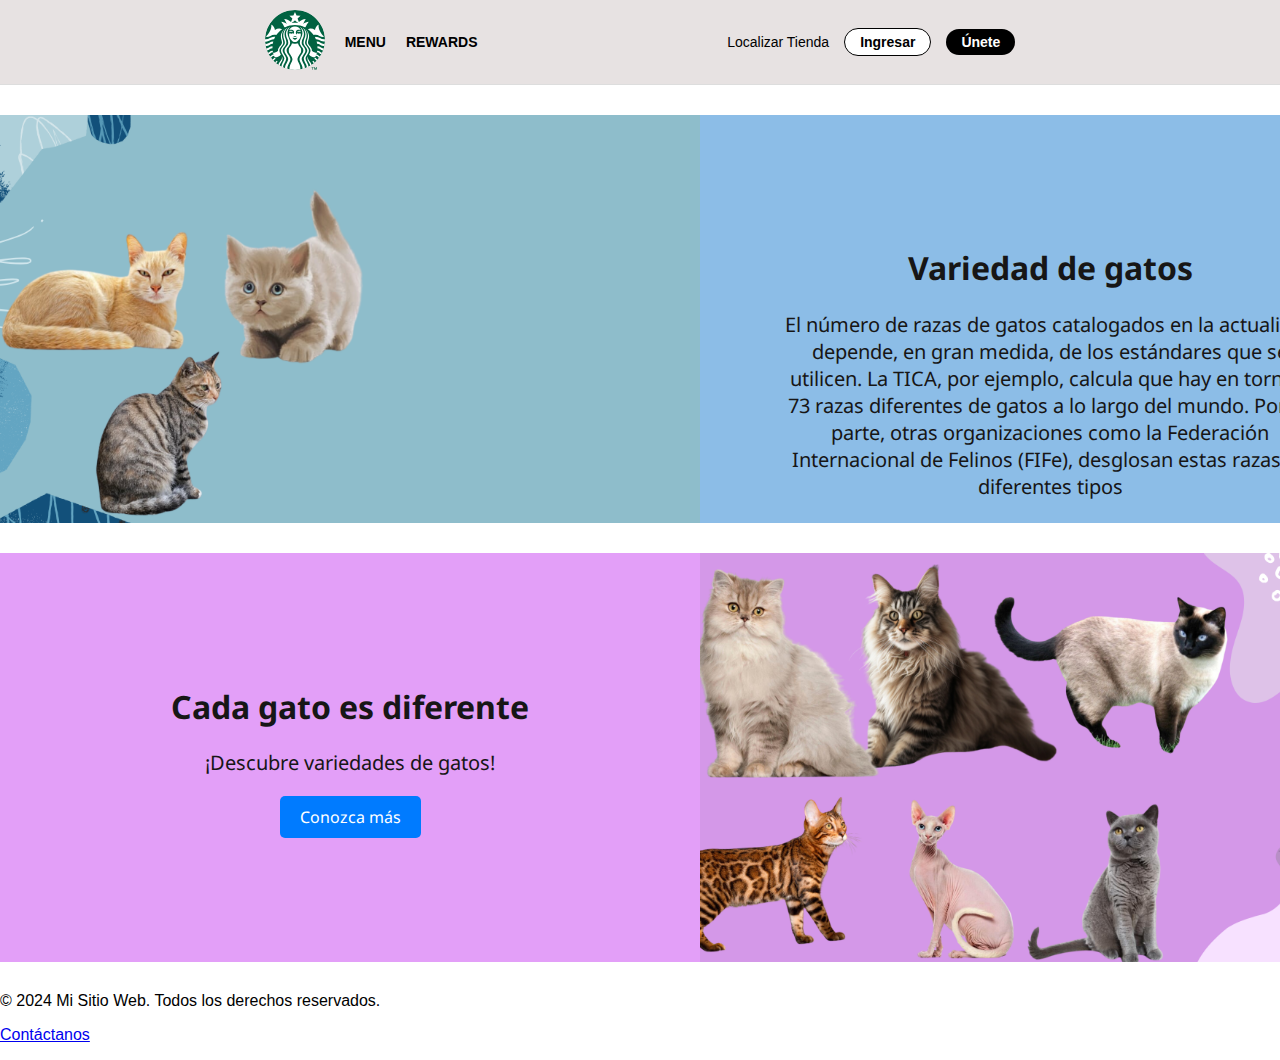
==== index.html @ 822ceea7 "cambios" ====
<!DOCTYPE html>
<html lang="en">

<head>
    <meta charset="UTF-8">
    <meta name="viewport" content="width=device-width, initial-scale=1.0">
    <title>Document</title>
    <link rel="stylesheet" href="style.css">

    <link rel="preconnect" href="https://fonts.googleapis.com">
    <link rel="preconnect" href="https://fonts.gstatic.com" crossorigin>
    <link
        href="https://fonts.googleapis.com/css2?family=Monsieur+La+Doulaise&family=Noto+Sans:ital,wght@0,100..900;1,100..900&display=swap"
        rel="stylesheet">
</head>

<body>

    <style>

    </style>

    <nav class="navbar">
        <div class="navbar-left">
            <div class="navbar-logo">
                <img src="imagenes/logo.svg" alt="Logo" class="logo">
            </div>
            <div class="navbar-links">
                <a href="#" class="navbar-item">MENU</a>
                <a href="#" class="navbar-item">REWARDS</a>
            </div>
        </div>
        <div class="navbar-right">
            <div class="navbar-actions">
                <a href="#" class="store-locator"><i class="fas fa-map-marker-alt"></i> Localizar Tienda</a>
                <a href="#" class="btn ingresar">Ingresar</a>
                <a href="#" class="btn join">Únete</a>
            </div>
        </div>
    </nav>

    <div id="caja-1" class="caja">
        <img src="imagenes/1.png">
        <div>
            <h1>Variedad de gatos</h1>
            <p>El número de razas de gatos catalogados en la actualidad depende, en gran medida, de los estándares que se utilicen. La TICA, por ejemplo, calcula que hay en torno a 73 razas diferentes de gatos a lo largo del mundo. 
                Por su parte, otras organizaciones como la Federación Internacional de Felinos (FIFe), desglosan estas razas en diferentes tipos</p>
        </div>
    </div>

    <div id="caja-2" class="caja">
        <div>
            <h1>Cada gato es diferente</h1>
            <p>¡Descubre variedades de gatos!</p>
            <a href="gatos.html" class="btn-conozca-mas">Conozca más</a>

        </div>
        <img src="imagenes/2.png">
    </div>
    <footer>
        <p>&copy; 2024 Mi Sitio Web. Todos los derechos reservados.</p>
        <p><a href="contacto.html">Contáctanos</a></p>
    </footer>
</body>

</html>
---- style.css ----
.caja {
    width: 1400px;
    height: 408.33px;
    display: flex;
    font-family: Noto Sans, Helvetica, Arial, sans-serif;
    color: hsl(0, 2%, 9%);
    text-align: center;

    margin: 30px auto;
}

.caja img {
    width: 700px;
    height: 408.33px;
}

.caja div {
    padding: 10px;
    margin: 100px auto;
}

.caja p {
    font-size: 20px;
    padding: 0px 70px;
}

#caja-1 {
    background-color: #8cbde7;
}

#caja-2 {
    background-color: rgb(227, 159, 248);
}

/* styles.css */
body {
    margin: 0;
    font-family: Arial, sans-serif;
}

.navbar {
    display: flex;
    justify-content: space-evenly;
    align-items: center;
    padding: 10px 20px;
    background-color: rgb(231, 226, 226);
    border-bottom: 1px solid #ddd;
}

.navbar-links {
    display: flex;
    gap: 20px;
    margin-left: 20px;
}

.navbar-item {
    text-decoration: none;
    color: black;
    font-weight: bold;
    font-size: 14px;
}

.navbar-actions {
    display: flex;
    align-items: center;
    gap: 15px;
}

.navbar-left {
    display: flex;
    align-items: center;
}

.navbar-right {
    display: flex;
    align-items: center;
}

.store-locator {
    text-decoration: none;
    color: black;
    font-size: 14px;
    display: flex;
    align-items: center;
}

.store-locator i {
    margin-right: 5px;
}

.btn {
    text-decoration: none;
    padding: 5px 15px;
    border-radius: 20px;
    font-size: 14px;
    font-weight: bold;
}

.ingresar {
    border: 1px solid black;
    background-color: white;
    color: black;
}

.ingresar:hover {
    background-color: #f2f2f2;
}

.join {
    background-color: black;
    color: white;
}

.join:hover {
    background-color: #333;
}
.btn-conozca-mas {
    display: inline-block;
    padding: 10px 20px;
    background-color: #007BFF;
    color: white;
    text-align: center;
    text-decoration: none;
    border-radius: 5px;
    font-size: 16px;
    transition: background-color 0.3s ease;
  }
  
  .btn-conozca-mas:hover {
    background-color: #0056b3;
  }
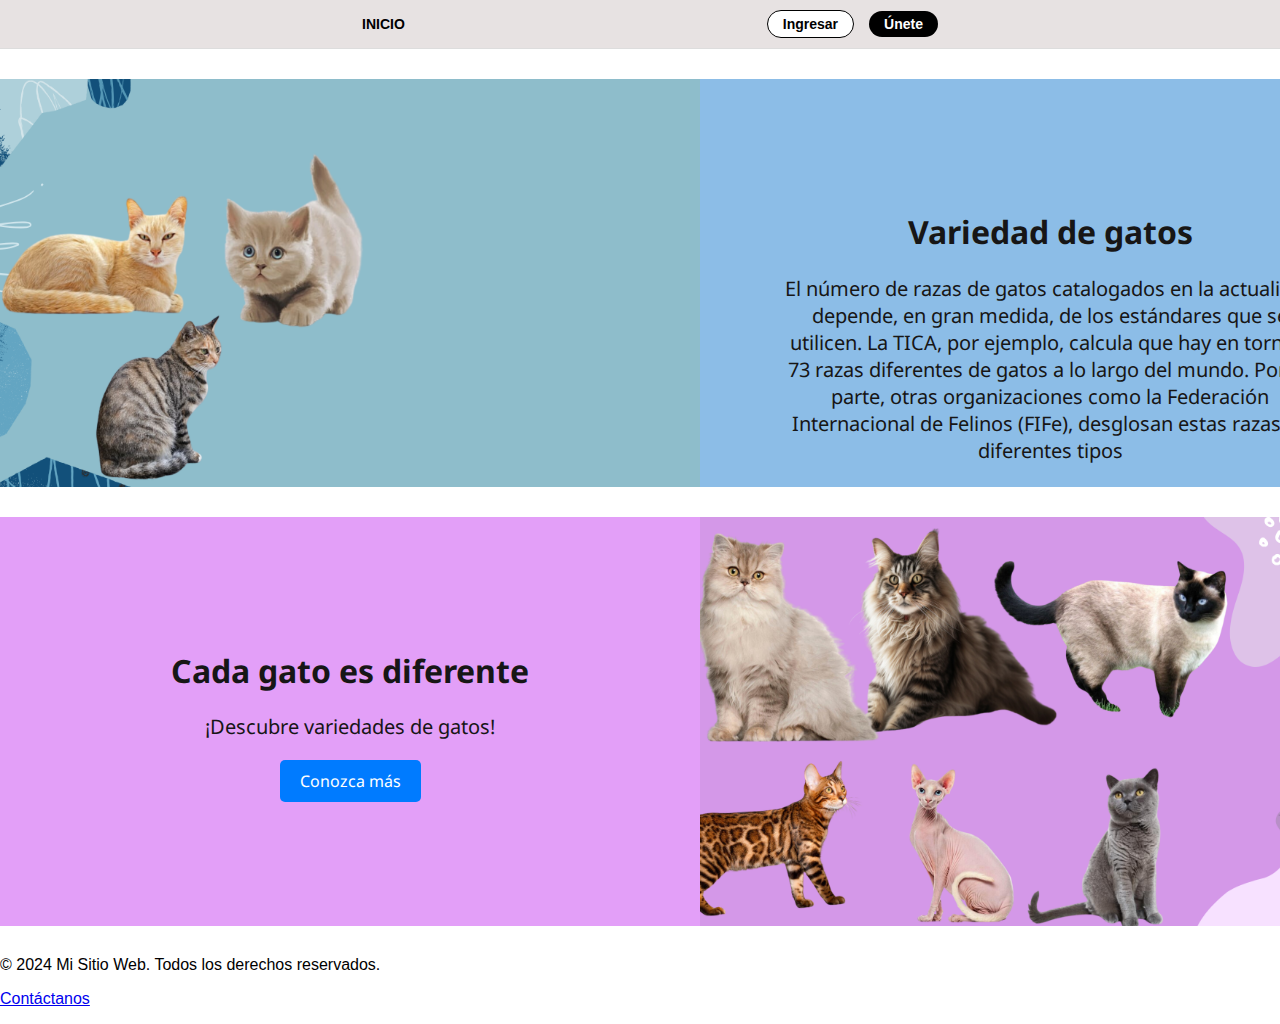
==== commit 214c4c13: "cambios" ====
--- a/index.html
+++ b/index.html
@@ -22,17 +22,14 @@
 
     <nav class="navbar">
         <div class="navbar-left">
-            <div class="navbar-logo">
-                <img src="imagenes/logo.svg" alt="Logo" class="logo">
-            </div>
             <div class="navbar-links">
-                <a href="#" class="navbar-item">MENU</a>
-                <a href="#" class="navbar-item">REWARDS</a>
+                <a href="#" class="navbar-item">INICIO</a>
+                <a href="#" class="navbar-item"></a>
             </div>
         </div>
         <div class="navbar-right">
             <div class="navbar-actions">
-                <a href="#" class="store-locator"><i class="fas fa-map-marker-alt"></i> Localizar Tienda</a>
+                <a href="#" class="store-locator"><i class="fas fa-map-marker-alt"></i></a>
                 <a href="#" class="btn ingresar">Ingresar</a>
                 <a href="#" class="btn join">Únete</a>
             </div>
